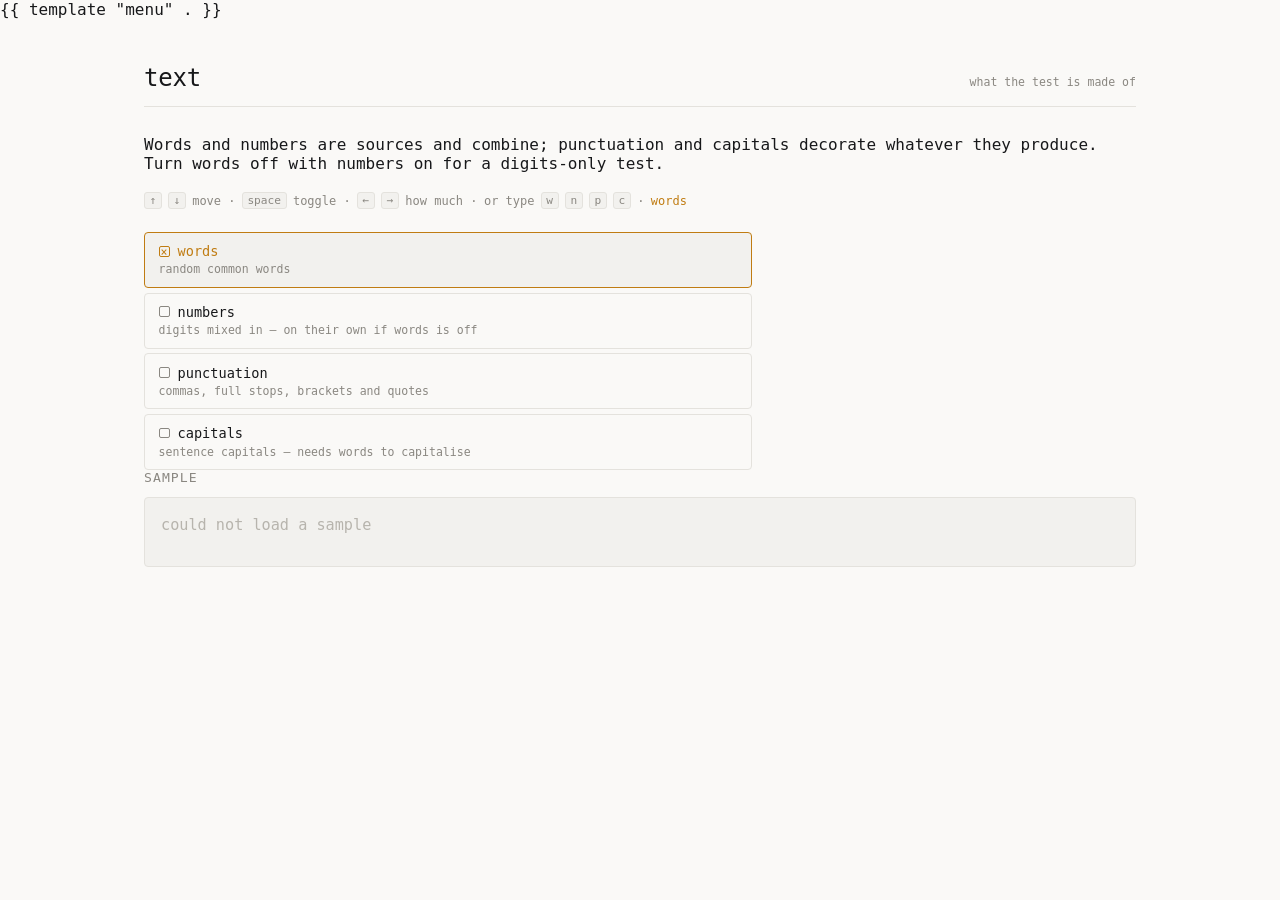
==== templates/text.html @ cdb8268a "Advanced stats" ====
<!doctype html>
<html lang="en">
  <head>
    <meta charset="utf-8" />
    <meta name="viewport" content="width=device-width, initial-scale=1" />
    <title>text · typing</title>
    <link rel="stylesheet" href="/static/style.css" />
    <script type="module" src="/static/text.js"></script>
  </head>
  <body class="page">
    {{ template "menu" . }}

    <main class="sheet">
      <header class="sheet-head">
        <h1>text</h1>
        <p class="corpus">what the test is made of</p>
      </header>

      <p class="note">
        Words and numbers are sources and combine; punctuation and capitals
        decorate whatever they produce. Turn words off with numbers on for a
        digits-only test.
      </p>

      <div data-text></div>
    </main>
  </body>
</html>
---- static/style.css ----
:root {
  --bg: #101114;
  --surface: #16181c;
  --dim: #4b4f59;      /* untyped text */
  --fg: #e9ebef;       /* correctly typed */
  --bad: #ff6b6b;
  --ok: #5ec26a;       /* a finding in your favour */
  --accent: #ffc46b;   /* caret */
  --muted: #6b7078;
  --line: #23262c;
  --text-size: clamp(1.25rem, 2.4vw, 1.8rem);
  --lh: 1.9;
  /* Visible lines of text. render.js reads this, so changing it here changes
     both the viewport height and where the active line is parked. */
  --rows: 6;
}

@media (prefers-color-scheme: light) {
  :root {
    --bg: #faf9f7;
    --surface: #f2f1ee;
    --dim: #b7b4ad;
    --fg: #17181a;
    --bad: #cc3b3b;
    --ok: #2e8b3d;
    --accent: #c07c12;
    --muted: #8a8781;
    --line: #e4e2dd;
  }
}

* { box-sizing: border-box; }
[x-cloak] { display: none !important; }

html, body { height: 100%; }

body {
  margin: 0;
  background: var(--bg);
  color: var(--fg);
  font-family: ui-monospace, "SFMono-Regular", "JetBrains Mono", Menlo, Consolas, monospace;
  -webkit-font-smoothing: antialiased;
  caret-color: transparent;
}

.app {
  min-height: 100%;
  max-width: 60rem;
  margin: 0 auto;
  padding: clamp(1rem, 4vh, 2.5rem) clamp(1rem, 5vw, 3rem);
  display: grid;
  grid-template-rows: auto 1fr auto;
  gap: 2rem;
}

/* header ------------------------------------------------------------- */
.bar {
  display: flex;
  align-items: baseline;
  justify-content: space-between;
  gap: 1rem;
  color: var(--muted);
  font-size: 0.8rem;
  letter-spacing: 0.08em;
}
.mark { text-transform: lowercase; }
.meters {
  display: flex;
  gap: 1.25rem;
  opacity: 0;
  transition: opacity 160ms ease;
  font-variant-numeric: tabular-nums;
}
.meters.on { opacity: 1; }
.meter b { color: var(--fg); font-weight: 500; }

/* text ---------------------------------------------------------------- */
.stage {
  display: grid;
  align-content: center;
}
.viewport {
  overflow: hidden;
  height: calc(var(--text-size) * var(--lh) * var(--rows));
}
.viewport.hidden { display: none; }
.scroller {
  position: relative;
  transition: transform 120ms ease-out;
}
.text {
  font-size: var(--text-size);
  line-height: var(--lh);
  text-align: justify;
  text-align-last: left;
  color: var(--dim);
  user-select: none;
}
.word {
  display: inline-block;
  white-space: nowrap;
}
.char.ok { color: var(--fg); }
.char.bad { color: var(--bad); }

.caret {
  position: absolute;
  top: 0;
  left: 0;
  width: 2px;
  background: var(--accent);
  border-radius: 1px;
  transition: transform 70ms ease-out;
  will-change: transform;
}
.caret.blink { animation: blink 1.1s steps(2, start) infinite; }
@keyframes blink { 50% { opacity: 0; } }

/* result -------------------------------------------------------------- */
.result { display: grid; gap: 1.75rem; }
.headline { display: flex; align-items: baseline; gap: 0.6rem; }
.big {
  font-size: clamp(3.5rem, 12vw, 6rem);
  line-height: 1;
  font-weight: 500;
  letter-spacing: -0.03em;
  font-variant-numeric: tabular-nums;
}
.unit { color: var(--muted); font-size: 1rem; letter-spacing: 0.1em; }
.grid {
  margin: 0;
  display: grid;
  grid-template-columns: repeat(auto-fit, minmax(7rem, 1fr));
  gap: 1.25rem 2rem;
  border-top: 1px solid var(--line);
  padding-top: 1.25rem;
}
.grid dt { color: var(--muted); font-size: 0.72rem; letter-spacing: 0.1em; }
.grid dd {
  margin: 0.35rem 0 0;
  font-size: 1.5rem;
  font-variant-numeric: tabular-nums;
}
.again { margin: 0; color: var(--muted); font-size: 0.8rem; }

/* footer -------------------------------------------------------------- */
.hints {
  display: flex;
  flex-wrap: wrap;
  gap: 1.5rem;
  color: var(--muted);
  font-size: 0.75rem;
}
kbd {
  font: inherit;
  background: var(--surface);
  border: 1px solid var(--line);
  border-radius: 3px;
  padding: 0.1em 0.4em;
  color: var(--fg);
}

@media (prefers-reduced-motion: reduce) {
  .caret, .scroller { transition: none; }
  .caret.blink { animation: none; }
}

/* insights ------------------------------------------------------------- */
.insights {
  display: grid;
  gap: 1.5rem;
  border-top: 1px solid var(--line);
  padding-top: 1.5rem;
}

/* findings: plain statements, evidence underneath */
.findings {
  margin: 0;
  padding: 0;
  list-style: none;
  display: grid;
  gap: 0.7rem;
}
.findings li {
  display: grid;
  gap: 0.15rem;
  padding-left: 0.9rem;
  border-left: 2px solid var(--line);
}
.findings li.watch { border-left-color: var(--bad); }
.findings li.good  { border-left-color: var(--ok, #5ec26a); }
.f-text   { font-size: 0.95rem; }
.f-detail { color: var(--muted); font-size: 0.78rem; font-variant-numeric: tabular-nums; }

/* charts */
.findings + .panels { margin-top: 2rem; }
.panels {
  display: grid;
  grid-template-columns: repeat(auto-fit, minmax(17rem, 1fr));
  gap: 1.5rem 2rem;
  align-items: start;
}
.panel { margin: 0; display: grid; gap: 0.5rem; }
.panel figcaption {
  color: var(--muted);
  font-size: 0.72rem;
  letter-spacing: 0.06em;
  display: flex;
  justify-content: space-between;
  align-items: baseline;
  gap: 1rem;
  white-space: nowrap;
}
.panel figcaption > :first-child {
  overflow: hidden;
  text-overflow: ellipsis;
}
.panel figcaption span { opacity: 0.7; }
.plot { width: 100%; }

/* Charts are drawn to a fixed viewBox and stretched to fit; the explicit
   height keeps them legible instead of collapsing to a sliver. */
.chart { width: 100%; height: 7.5rem; display: block; overflow: visible; }
.chart .grid { stroke: var(--line); stroke-width: 1; }
.chart .tick { fill: var(--muted); font-size: 9px; font-family: inherit; }
.chart .line { fill: none; stroke: var(--accent); stroke-width: 1.5; stroke-linejoin: round; }
.chart .area { fill: var(--accent); opacity: 0.10; stroke: none; }
.chart .dot  { fill: var(--accent); }

/* horizontal bars */
.bars { display: grid; gap: 0.4rem; }
.bar-row {
  display: grid;
  grid-template-columns: 4.5rem 1fr 3rem;
  align-items: center;
  gap: 0.6rem;
  font-size: 0.75rem;
}
.bar-label { color: var(--muted); }
.bar-track {
  height: 0.55rem;
  background: var(--surface);
  border-radius: 3px;
  overflow: hidden;
}
.bar-fill {
  display: block;
  height: 100%;
  background: var(--accent);
  border-radius: 3px;
}
.bar-fill.good { background: var(--ok, #5ec26a); }
.bar-fill.bad  { background: var(--bad); }
.bar-value {
  text-align: right;
  color: var(--muted);
  font-variant-numeric: tabular-nums;
}

.corpus {
  margin: 0;
  color: var(--muted);
  font-size: 0.72rem;
  font-variant-numeric: tabular-nums;
}

/* The typing hints belong to the test, not the results. Hidden once a run
   ends so the summary is not competing with instructions for keys you have
   just finished using. */
.hints.done { visibility: hidden; }

/* two-section insights: this run vs over time */
.block { display: grid; gap: 0.9rem; }
.block + .block {
  border-top: 1px solid var(--line);
  padding-top: 1.25rem;
}
.block-title {
  margin: 0;
  font-size: 0.7rem;
  font-weight: 500;
  letter-spacing: 0.14em;
  text-transform: lowercase;
  color: var(--muted);
}
.stack { display: grid; gap: 1.25rem; }
.findings:empty { display: none; }

/* the honest "not yet" state */
.pending {
  margin: 0;
  font-size: 0.85rem;
  color: var(--fg);
  display: grid;
  gap: 0.25rem;
}
.pending b { color: var(--accent); font-weight: 500; }

/* a plain observation, as opposed to a judgement */
.findings li.note { border-left-color: var(--muted); }

/* ===================================================== keyboard menu ==== */
.menu-hint {
  position: fixed;
  bottom: 0.9rem;
  right: 1.1rem;
  color: var(--muted);
  font-size: 0.68rem;
  letter-spacing: 0.06em;
  opacity: 0.55;
  transition: opacity 140ms ease;
  pointer-events: none;
  z-index: 5;
}
.menu-hint.faded { opacity: 0; }

.menu {
  position: fixed;
  inset: 0;
  z-index: 10;
  display: grid;
  place-items: center;
  background: color-mix(in srgb, var(--bg) 86%, transparent);
  backdrop-filter: blur(3px);
  opacity: 0;
  transition: opacity 120ms ease;
}
.menu.on { opacity: 1; }
.menu ul {
  margin: 0;
  padding: 0;
  list-style: none;
  display: grid;
  gap: 0.15rem;
  min-width: min(26rem, 88vw);
}
.menu a {
  display: grid;
  grid-template-columns: 2rem 8rem 1fr;
  align-items: baseline;
  gap: 0.9rem;
  padding: 0.6rem 0.9rem;
  border-radius: 4px;
  text-decoration: none;
  color: var(--fg);
  border: 1px solid transparent;
}
.menu a:hover { background: var(--surface); }
.menu li.on a {
  background: var(--surface);
  border-color: var(--line);
}
.menu kbd {
  justify-self: start;
  background: var(--bg);
  border: 1px solid var(--line);
  color: var(--accent);
  font-size: 0.75rem;
  padding: 0.15em 0.45em;
}
.m-title { font-size: 0.9rem; }
.m-blurb { color: var(--muted); font-size: 0.73rem; }

/* ================================================== analytics pages ==== */
body.page {
  background: var(--bg);
  color: var(--fg);
  font-family: ui-monospace, "SFMono-Regular", "JetBrains Mono", Menlo, Consolas, monospace;
}
.sheet {
  max-width: 68rem;
  margin: 0 auto;
  padding: clamp(1.5rem, 5vh, 3rem) clamp(1rem, 5vw, 3rem) 5rem;
}
.sheet-head {
  display: flex;
  align-items: baseline;
  justify-content: space-between;
  gap: 1rem;
  border-bottom: 1px solid var(--line);
  padding-bottom: 0.9rem;
  margin-bottom: 1.75rem;
}
.sheet-head h1 {
  margin: 0;
  font-size: 1.5rem;
  font-weight: 500;
  letter-spacing: -0.01em;
}

.tables {
  display: grid;
  grid-template-columns: repeat(auto-fit, minmax(20rem, 1fr));
  gap: 2rem 2.5rem;
  align-items: start;
}
.table { display: grid; gap: 0.5rem; }
.table h2 {
  margin: 0;
  font-size: 0.72rem;
  font-weight: 500;
  letter-spacing: 0.12em;
  color: var(--muted);
  text-transform: lowercase;
}
.table .note {
  margin: -0.2rem 0 0.3rem;
  color: var(--muted);
  font-size: 0.72rem;
  opacity: 0.8;
}
/* analytics rows carry a trailing sample-size column */
.table .bar-row {
  grid-template-columns: minmax(5rem, 9rem) 1fr 3.6rem 2.8rem;
  gap: 0.55rem;
}
.table .bar-label {
  color: var(--fg);
  overflow: hidden;
  text-overflow: ellipsis;
  white-space: nowrap;
}
.bar-n {
  text-align: right;
  color: var(--muted);
  opacity: 0.65;
  font-size: 0.68rem;
  font-variant-numeric: tabular-nums;
}

/* ======================================================= setup tag ==== */
/* The context line on the test screen. It answers "what will this run be
   tagged as" at a glance and is otherwise meant to disappear -- it sits at
   the same weight as the menu hint, opposite it, so neither draws the eye
   away from the words. */
.setup-tag {
  position: fixed;
  bottom: 0.9rem;
  left: 1.1rem;
  color: var(--muted);
  font-size: 0.68rem;
  letter-spacing: 0.06em;
  text-decoration: none;
  opacity: 0.45;
  transition: opacity 140ms ease;
  z-index: 5;
}
.setup-tag:hover { opacity: 0.9; }

/* ===================================================== setup page ==== */
.setup { display: grid; gap: 2.25rem; margin-top: 2rem; }
.setup-group h2 {
  font-size: 0.82rem;
  font-weight: 500;
  letter-spacing: 0.08em;
  text-transform: uppercase;
  color: var(--muted);
  margin: 0 0 0.75rem;
}
.choices { display: grid; gap: 0.3rem; max-width: 38rem; }
.choice {
  display: grid;
  gap: 0.2rem;
  text-align: left;
  padding: 0.65rem 0.85rem;
  background: transparent;
  border: 1px solid var(--line);
  border-radius: 4px;
  color: var(--fg);
  font: inherit;
  font-size: 0.85rem;
  cursor: pointer;
}
.choice:hover { background: var(--surface); }
/* The active choice is marked with a real border, not just a tint: on a dim
   palette a background alone is too easy to miss. */
.choice.on {
  background: var(--surface);
  border-color: var(--accent);
}
.c-label { color: var(--fg); }
.choice.on .c-label { color: var(--accent); }
.c-blurb { color: var(--muted); font-size: 0.72rem; }
.resolved { color: var(--muted); font-size: 0.72rem; }

.note.dim { color: var(--muted); font-size: 0.75rem; max-width: 38rem; }
.inline-btn {
  background: transparent;
  border: 1px solid var(--accent);
  color: var(--accent);
  border-radius: 3px;
  font: inherit;
  font-size: 0.72rem;
  padding: 0.2em 0.6em;
  margin: 0 0.3em;
  cursor: pointer;
}
.inline-btn:hover { background: var(--surface); }

/* ============================================== setup: type to choose ==== */
/* The query line. It holds its height whether or not anything is typed, so
   the choices below never jump as the query changes. */
.setup-hint {
  min-height: 1.4rem;
  margin: 0 0 1.25rem;
  font-size: 0.75rem;
  color: var(--muted);
  display: flex;
  align-items: center;
  gap: 0.4rem;
  flex-wrap: wrap;
}
.setup-hint kbd {
  background: var(--surface);
  border: 1px solid var(--line);
  color: var(--muted);
  font-size: 0.7rem;
  padding: 0.1em 0.4em;
  border-radius: 3px;
}
.q-text { color: var(--fg); letter-spacing: 0.04em; }
.q-caret {
  display: inline-block;
  width: 1px;
  height: 0.9rem;
  background: var(--accent);
  animation: blink 1s steps(2) infinite;
}
@keyframes blink { 50% { opacity: 0; } }
.q-ready { color: var(--accent); }
.q-none { color: var(--bad); }

/* Non-matching choices recede rather than vanishing: the list keeps its
   position, so the eye does not re-find it on every keystroke. */
.choice.faded { opacity: 0.25; }
/* The single remaining match, i.e. the one enter will take. */
.choice.ready {
  border-color: var(--accent);
  background: var(--surface);
}
.choice.ready .c-label { color: var(--accent); }
/* A manual choice reads slightly brighter than a detected one, with a dot:
   it is the tag that can silently go stale, so it should not look identical
   to one the app worked out for itself. */
.setup-tag.held { opacity: 0.7; }
.held-dot { color: var(--accent); margin-left: 0.3em; }

/* Text toggles. Several can be on at once, so they get a box rather than the
   single-selection treatment the other groups use. */
.choice.toggle .c-label { display: flex; align-items: baseline; gap: 0.5rem; }
.box {
  display: inline-grid;
  place-items: center;
  width: 0.95em;
  height: 0.95em;
  border: 1px solid var(--muted);
  border-radius: 2px;
  font-size: 0.85em;
  line-height: 1;
  color: var(--accent);
  flex: none;
}
.choice.toggle.on .box { border-color: var(--accent); }

/* The live sample on /text. Set in the same face as the test itself, so what
   you see here is what you will be typing. */
.preview .sample {
  margin: 0;
  padding: 0.9rem 1rem;
  border: 1px solid var(--line);
  border-radius: 4px;
  background: var(--surface);
  color: var(--dim);
  font-size: 0.95rem;
  line-height: 1.8;
  min-height: 4.4rem;
}

/* Sliders sit under the toggle they belong to, indented so the pairing reads
   without a box around it. Shown only while that flag is on. */
.choice-wrap { display: grid; gap: 0.3rem; }
.slider {
  display: grid;
  grid-template-columns: 5rem 1fr auto;
  align-items: center;
  gap: 0.75rem;
  padding: 0.1rem 0.9rem 0.35rem 2.3rem;
  font-size: 0.72rem;
  color: var(--muted);
}
.s-label { letter-spacing: 0.04em; }
.s-value { color: var(--accent); letter-spacing: 0.22em; font-size: 0.8rem; }

/* A flat, themed range control: the native one is chrome-coloured and would
   be the only part of the page that ignores the palette. */
.slider input[type='range'] {
  -webkit-appearance: none;
  appearance: none;
  width: 100%;
  height: 2px;
  background: var(--line);
  border-radius: 2px;
  outline: none;
  cursor: pointer;
}
.slider input[type='range']::-webkit-slider-thumb {
  -webkit-appearance: none;
  appearance: none;
  width: 11px;
  height: 11px;
  border-radius: 50%;
  background: var(--accent);
  cursor: pointer;
}
.slider input[type='range']::-moz-range-thumb {
  width: 11px;
  height: 11px;
  border: none;
  border-radius: 50%;
  background: var(--accent);
  cursor: pointer;
}
.slider input[type='range']:focus-visible { outline: 1px solid var(--accent); outline-offset: 3px; }

/* The slider belonging to the active row shows its keys instead of a label,
   so which arrows do what is answered where you are looking. */
.slider.active .s-label kbd {
  background: var(--surface);
  border: 1px solid var(--line);
  color: var(--accent);
  font-size: 0.62rem;
  padding: 0.05em 0.3em;
  border-radius: 2px;
  margin-right: 0.1em;
}
.slider.active .s-value { color: var(--accent); }
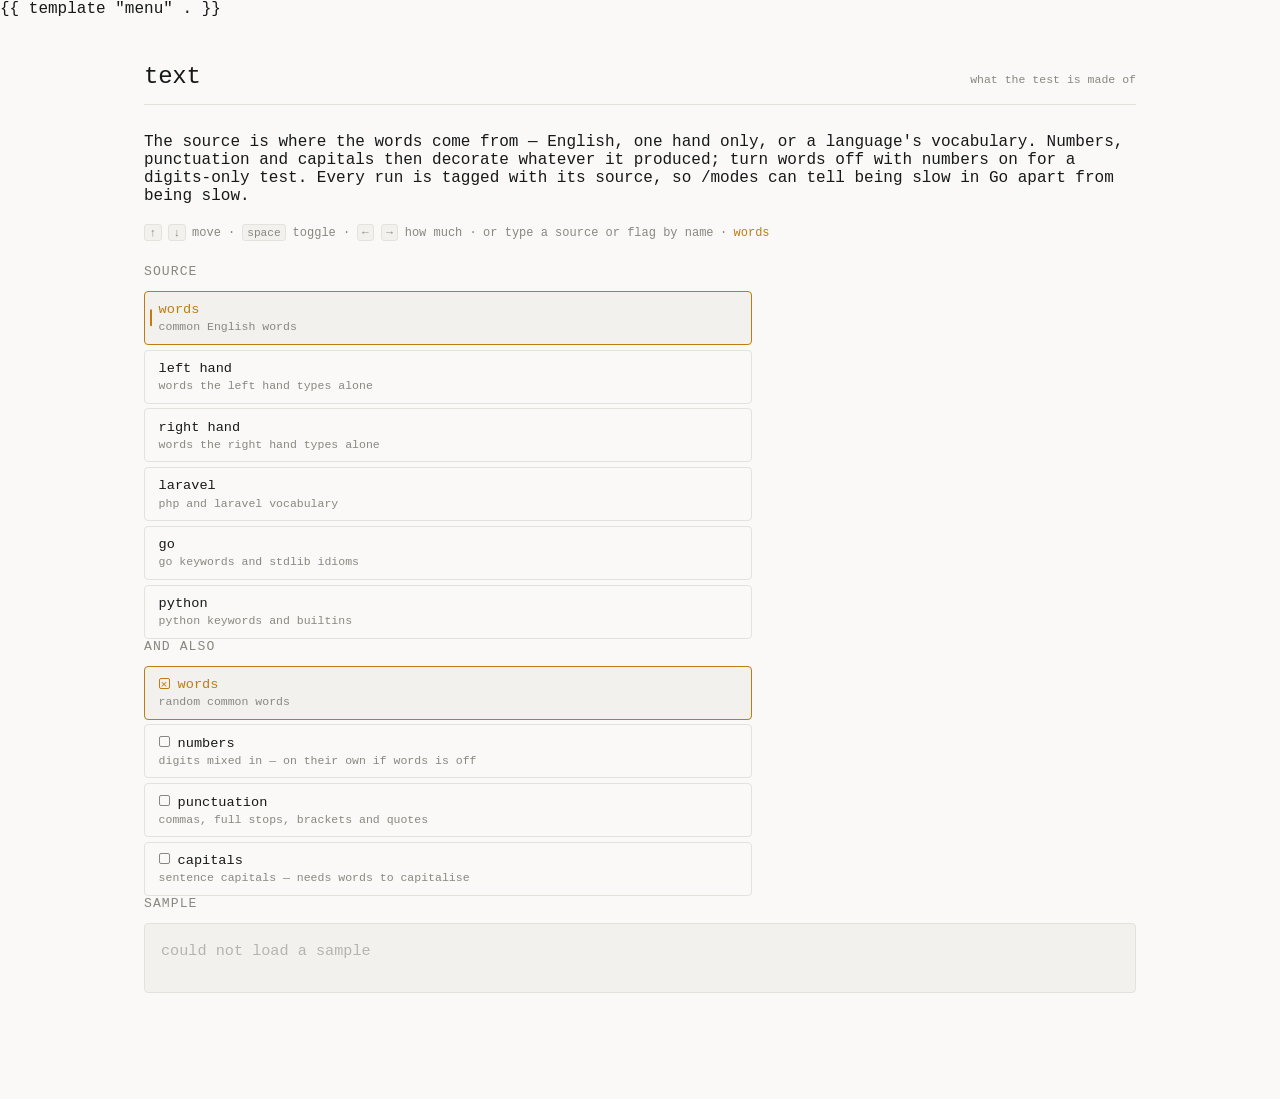
==== commit a56c2363: "New modes" ====
--- a/templates/text.html
+++ b/templates/text.html
@@ -17,9 +17,11 @@
       </header>
 
       <p class="note">
-        Words and numbers are sources and combine; punctuation and capitals
-        decorate whatever they produce. Turn words off with numbers on for a
-        digits-only test.
+        The source is where the words come from — English, one hand only, or a
+        language's vocabulary. Numbers, punctuation and capitals then decorate
+        whatever it produced; turn words off with numbers on for a digits-only
+        test. Every run is tagged with its source, so /modes can tell being
+        slow in Go apart from being slow.
       </p>
 
       <div data-text></div>
--- a/static/style.css
+++ b/static/style.css
@@ -533,12 +533,39 @@
 /* Non-matching choices recede rather than vanishing: the list keeps its
    position, so the eye does not re-find it on every keystroke. */
 .choice.faded { opacity: 0.25; }
-/* The single remaining match, i.e. the one enter will take. */
+
+/* The cursor — the row enter would take — must not look like `.on`, the row
+   actually in force. They are different facts, and when they land on
+   different rows (the usual case on load) an identical treatment reads as two
+   selected options. So: `.on` owns the accent border and accent label,
+   while the cursor is a bar in the margin and nothing else. */
 .choice.ready {
-  border-color: var(--accent);
-  background: var(--surface);
-}
-.choice.ready .c-label { color: var(--accent); }
+  position: relative;
+  background: var(--surface);
+}
+.choice.ready::before {
+  content: '';
+  position: absolute;
+  left: 0.3rem;
+  top: 50%;
+  transform: translateY(-50%);
+  width: 2px;
+  height: 1.1rem;
+  background: var(--accent);
+  border-radius: 1px;
+}
+/* On the row that is both chosen and current, `.on` supplies the border and
+   the label colour; the bar just says the cursor is here too. */
+/* The symbols flavour, shown under a code source. Set apart from the pools
+   above it rather than listed among them, because it is a property of the
+   chosen pool and not a seventh pool — but drawn as the same kind of row, so
+   it is reachable from the keyboard like everything else on this page. */
+.symbols-row {
+  margin-top: 0.3rem;
+  padding-left: 1.1rem;
+  border-left: 1px solid var(--line);
+}
+
 /* A manual choice reads slightly brighter than a detected one, with a dot:
    it is the tag that can silently go stale, so it should not look identical
    to one the app worked out for itself. */
